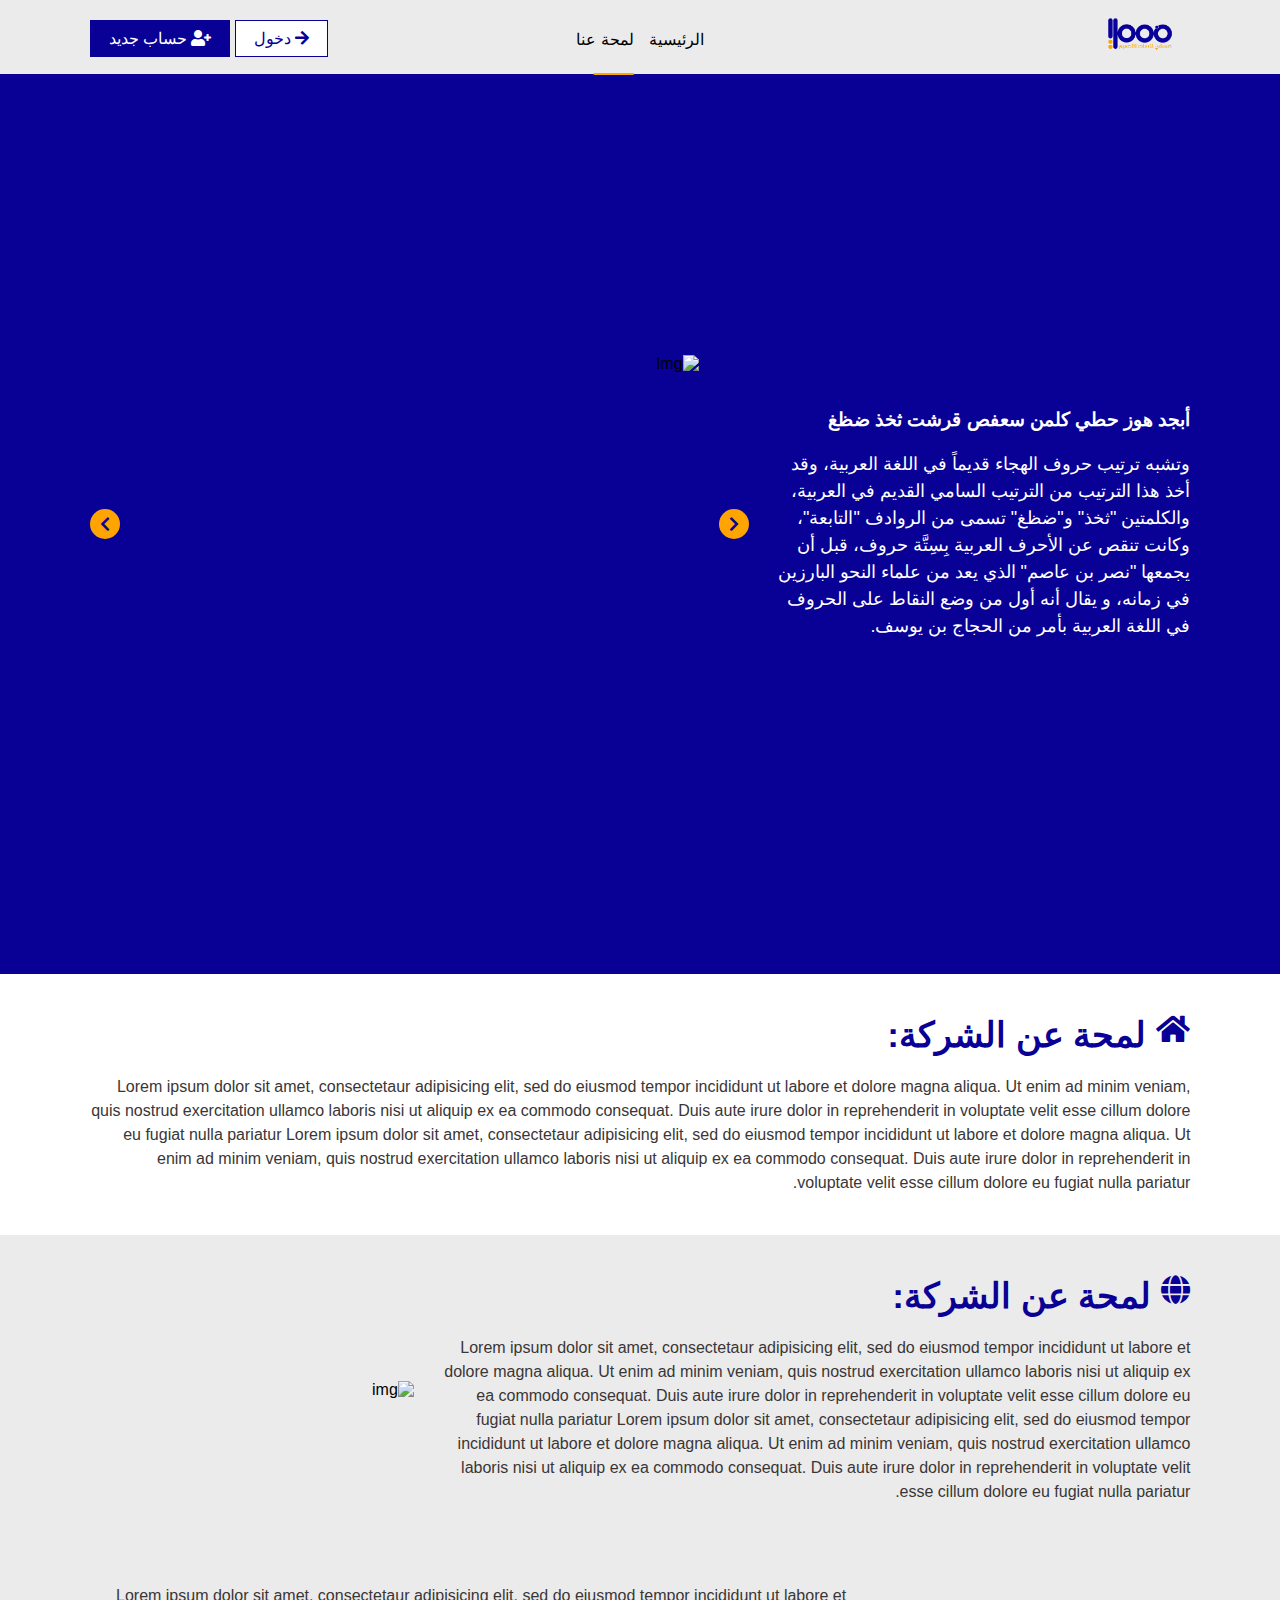
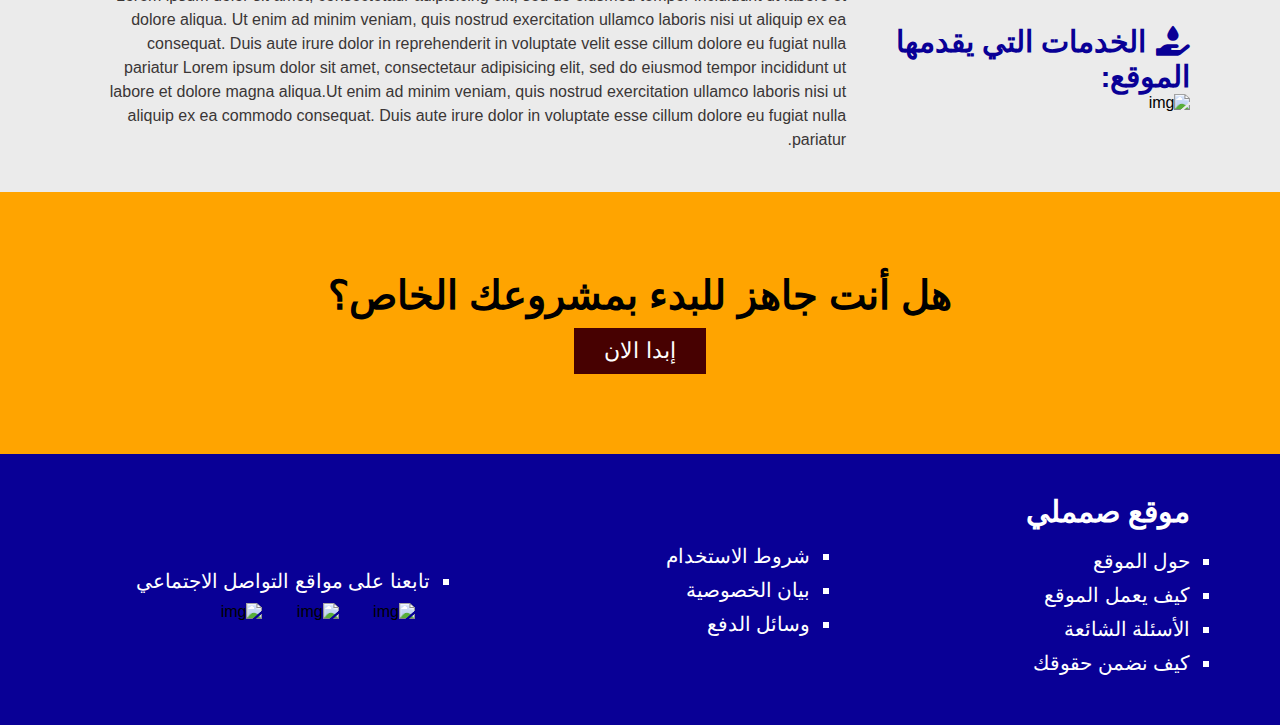
==== about.html @ 8d5beed6 "Uploads" ====
<!DOCTYPE html>
<html lang="en">

<head>
    <meta charset="UTF-8">
    <meta http-equiv="X-UA-Compatible" content="IE=edge">
    <meta name="viewport" content="width=device-width, initial-scale=1.0">
    <!-- Main Style -->
    <link rel="stylesheet" href="CSS/style.css">
    <!-- Font Awesome CDN -->
    <link rel="stylesheet" href="https://cdnjs.cloudflare.com/ajax/libs/font-awesome/5.15.3/css/all.min.css" />
    <title>Document</title>
</head>

<body>
    <!-- Start Navbar -->
    <nav>
        <div class="logo">
            <svg xmlns="http://www.w3.org/2000/svg" xmlns:xlink="http://www.w3.org/1999/xlink" width="70" height="70"
                viewBox="0 0 200 200">
                <image id="صمملي" width="200" height="200"
                    xlink:href="[data-uri]" />
            </svg>
        </div>
        <div class="other">
            <ul>
                <li><a href="index.html">الرئيسية</a></li>
                <li class="active"><a href="about.html">لمحة عنا</a></li>
            </ul>
            <div class="btns">
                <a href="acount.html"><button class="btn"><i class="fas fa-arrow-right"></i> دخول</button></a>
                <a href="new-acount.html"><button class="btn new-acount"><i class="fas fa-user-plus"></i> حساب
                        جديد</button></a>
            </div>
        </div>
    </nav>
    <!-- ENd Navbar -->

    <!-- Start Landing -->
    <section class="landing">
        <div class="content">
            <h3>أبجد هوز حطي كلمن سعفص قرشت ثخذ ضظغ</h3>
            <p>
                وتشبه ترتيب حروف الهجاء قديماً في اللغة العربية، وقد أخذ هذا الترتيب من الترتيب السامي القديم في
                العربية، والكلمتين
                "ثخذ" و"ضظغ" تسمى من الروادف "التابعة"، وكانت تنقص عن الأحرف العربية بِسِتَّة حروف، قبل أن يجمعها "نصر
                بن عاصم" الذي يعد
                من علماء النحو البارزين في زمانه، و يقال أنه أول من وضع النقاط على الحروف في اللغة العربية بأمر من
                الحجاج بن يوسف.

            </p>
        </div>
        <div class="slider">
            <i class="fas fa-chevron-right"></i>
            <img src="img/art-1.jpg" alt="Img">
            <i class="fas fa-chevron-left"></i>
        </div>
    </section>
    <!-- End Landing -->

    <!-- Start About -->
    <section class="about">
        <div class="text">
            <div>
                <i class="fas fa-home"></i>
                <h3>لمحة عن الشركة:</h3>
            </div>
            <p>Lorem ipsum dolor sit amet, consectetaur adipisicing elit, sed do eiusmod tempor incididunt ut labore et
                dolore magna
                aliqua. Ut enim ad minim veniam, quis nostrud exercitation ullamco laboris nisi ut aliquip ex ea commodo
                consequat.
                Duis aute irure dolor in reprehenderit in voluptate velit esse cillum dolore eu fugiat nulla pariatur
                Lorem ipsum dolor
                sit
                amet, consectetaur adipisicing elit, sed do eiusmod tempor incididunt ut labore et dolore magna aliqua.
                Ut enim ad
                minim veniam, quis nostrud exercitation ullamco laboris nisi ut aliquip ex ea commodo consequat. Duis
                aute irure dolor
                in reprehenderit in voluptate velit esse cillum dolore eu fugiat nulla pariatur.</p>
        </div>
    </section>
    <!-- ENd About -->

    <!-- Start About-2 -->
    <section class="about-2">
        <div class="text">
            <div>
                <i class="fas fa-globe"></i>
                <h3>لمحة عن الشركة:</h3>
            </div>
            <p>Lorem ipsum dolor sit amet, consectetaur adipisicing elit, sed do eiusmod tempor incididunt ut labore et
                dolore magna
                aliqua. Ut enim ad minim veniam, quis nostrud exercitation ullamco laboris nisi ut aliquip ex ea commodo
                consequat.
                Duis aute irure dolor in reprehenderit in voluptate velit esse cillum dolore eu fugiat nulla pariatur
                Lorem ipsum dolor
                sit
                amet, consectetaur adipisicing elit, sed do eiusmod tempor incididunt ut labore et dolore magna aliqua.
                Ut enim ad
                minim veniam, quis nostrud exercitation ullamco laboris nisi ut aliquip ex ea commodo consequat. Duis
                aute irure dolor
                in reprehenderit in voluptate velit esse cillum dolore eu fugiat nulla pariatur.</p>
        </div>
        <div class="img">
            <img src="img/computer.svg" alt="img">
        </div>
    </section>
    <!-- End About-2 -->


    <!-- Start About-2 -->
    <section class="about-2">
        <div class="img">
            <h3><i class="fas fa-hand-holding-water"></i>الخدمات التي يقدمها الموقع:</h3>
            <img src="img/computer.svg" alt="img">
        </div>
        <div class="text">
            <p>Lorem ipsum dolor sit amet, consectetaur adipisicing elit, sed do eiusmod tempor incididunt ut labore et
                dolore aliqua. Ut enim ad minim veniam, quis nostrud exercitation ullamco laboris nisi ut aliquip ex ea
                consequat. Duis aute irure dolor in reprehenderit in voluptate velit esse cillum dolore eu fugiat nulla
                pariatur Lorem ipsum dolor sit
                amet, consectetaur adipisicing elit, sed do eiusmod tempor incididunt ut labore et dolore magna
                aliqua.Ut enim ad minim veniam, quis nostrud exercitation ullamco laboris nisi ut aliquip ex ea commodo
                consequat. Duis aute irure dolor in voluptate esse cillum dolore eu fugiat nulla pariatur.
            </p>
        </div>
    </section>
    <!-- End About-2 -->

    <!-- Start Ready -->
    <section class="ready">
        <div>
            <h1>هل أنت جاهز للبدء بمشروعك الخاص؟</h1>
            <button type="button">إبدا الان</button>
        </div>
    </section>
    <!-- End Ready -->

    <!-- Start Footer -->
    <footer>
        <div class="row">
            <div class="box">
                <h3>موقع صمملي</h3>
                <ul>
                    <li>حول الموقع</li>
                    <li>كيف يعمل الموقع</li>
                    <li>الأسئلة الشائعة</li>
                    <li>كيف نضمن حقوقك</li>
                </ul>
            </div>
            <div class="box">
                <ul>
                    <li>شروط الاستخدام</li>
                    <li>بيان الخصوصية</li>
                    <li>وسائل الدفع</li>
                </ul>
            </div>
            <div class="box">
                <ul>
                    <li>تابعنا على مواقع التواصل الاجتماعي</li>
                    <img src="img/linkedin.png" alt="img">
                    <img src="img/Instagram.png" alt="img">
                    <img src="img/facebook.png" alt="img">
                </ul>
            </div>
        </div>
    </footer>
    <!-- End Footer -->

    <!-- Main JS -->
    <script src="JS/main.js"></script>
</body>

</html>
---- CSS/style.css ----
:root {
    --gray-bg: #ebebeb;
    --main-color: #090096;
    --secondary-color: #ffa400;
    --transition: 0.3s ease;
}

* {
    margin: 0;
    padding: 0;
    box-sizing: border-box;
    font-family: Arial, Helvetica, sans-serif;
    text-decoration: none;
    list-style: none;
}

body {
    direction: rtl;
}

/* Start Navbar */
nav {
    background-color: var(--gray-bg);
    padding: 0 7%;
    display: flex;
    align-items: center;
    justify-content: space-between;
}
@media (max-width: 767px) {
    nav {
        padding: 0 1%;
    }
}
nav svg {
    width: 100px;
}
nav .other {
    width: 100%;
    display: flex;
    justify-content: space-between;
}
nav .other ul {
    display: flex;
    position: absolute;
    right: 50%;
    top: 30px;
    transform: translateX(50%);
}
nav .other ul li {
    text-align: center;
    font-size: 16px;
}
nav .other ul li a {
    color: #000;
}
nav .other ul li::before {
    content: "";
    position: absolute;
    bottom: -26px;
    background-color: var(--secondary-color);
    width: 0px;
    height: 2px;
    transition: var(--transition);
}
nav .other ul li:hover:before {
    width: 45px;
}
nav .other ul li.active::before {
    width: 40px;
}
nav .other ul li:first-child {
    margin-left: 15px;
}
nav .other .btns {
    position: absolute;
    left: 7%;
    top: 20px;
}
nav .other .btns button {
    padding: 8px 18px;
    font-size: 16px;
    background-color: #fff;
    border: 1px solid var(--main-color);
    color: var(--main-color);
    transition: var(--transition);
    cursor: pointer;
}
@media (max-width: 500px) {
    nav .other .btns button {
        padding: 5px 8px;
    }
}
nav .other .btns button:hover {
    background-color: var(--main-color);
    color: #fff;
}
nav .other .btns .new-acount {
    background-color: var(--main-color);
    color: #fff;
    border: 1px solid var(--main-color);
    outline: none;
}
nav .other .btns .new-acount:hover {
    background-color: #fff;
    color: var(--main-color);
}
nav .fa-bars {
    font-size: 25px;
    color: var(--main-color);
    cursor: pointer;
    display: none;
}
@media (max-width: 767px) {
    nav .fa-bars {
        display: block;
    }
}
/* End Navbar */

/* Start landing */
.landing {
    background-color: #090096;
    padding: 0 7%;
    display: grid;
    grid-template-columns: repeat(2, 1fr);
    justify-content: space-between;
    align-items: center;
    height: 100vh;
}
@media (max-width: 1090px) {
    .landing {
        grid-template-columns: repeat(1, 1fr);
    }
}
.landing .slider {
    flex-basis: 40%;
    display: flex;
    align-items: center;
    justify-content: space-between;
}
@media (max-width: 767px) {
    .landing .slider {
        display: none;
    }
}
.landing .slider img {
    width: 559px;
    height: 339px;
    object-fit: cover;
}
.landing .slider i {
    width: 30px;
    height: 30px;
    border-radius: 50%;
    background-color: var(--secondary-color);
    color: var(--main-color);
    display: flex;
    align-items: center;
    justify-content: center;
    margin-right: 20px;
    cursor: pointer;
    transition: var(--transition);
}
.landing .slider i:hover {
    background-color: var(--main-color);
    color: var(--secondary-color);
}
.landing .slider i:first-child {
    margin-left: 20px;
}
.landing .content {
    flex-basis: 40%;
    color: #fff;
}
.landing .content h3 {
    margin-bottom: 20px;
}
.landing .content p {
    line-height: 1.5;
    font-size: 18px;
}
/* End landing */

/* Start Desgin */
.desgin {
    padding: 0 7%;
    background-color: var(--gray-bg);
}
.desgin .row {
    display: grid;
    grid-template-columns: repeat(3, 1fr);
    text-align: center;
}
@media (max-width: 991px) {
    .desgin .row {
        grid-template-columns: repeat(2, 1fr);
    }
}
@media (max-width: 767px) {
    .desgin .row {
        grid-template-columns: repeat(1, 1fr);
    }
}
.desgin .row .box {
    border-bottom: 1px solid #6a6a6a;
    padding: 40px;
}
.desgin .row .box i {
    font-size: 26px;
    color: var(--secondary-color);
}
.desgin .row .box h3 {
    margin: 15px 0;
    color: var(--main-color);
    font-weight: normal;
    font-size: 26px;
}
.desgin .row .box p {
    color: #666666;
    line-height: 1.5;
}
/* End Desgin */

/* Start how */
.how {
    padding: 0 7%;
    background-color: #090096;
}
.how .header {
    color: #fff;
}
.how .row {
    display: flex;
    align-items: center;
    justify-content: space-between;
}
.how .row .box-one {
    background-color: #fff;
    flex-basis: 50%;
    padding: 60px;
    margin-bottom: 40px;
}
@media (max-width: 767px) {
    .how .row .box-one {
        display: none;
    }
}
.how .row .box-one img {
    width: 100%;
}
.how .row .list .box {
    display: flex;
    align-items: center;
    margin-bottom: 40px;
}
.how .row .list .box .number {
    display: flex;
    align-items: center;
    justify-content: center;
    width: 40px;
    height: 40px;
    background-color: var(--secondary-color);
    border-radius: 50%;
    color: var(--main-color);
    margin-left: 40px;
    font-weight: bold;
    font-size: 30px;
}
.how .row .list .box div {
    color: #fff;
}
.how .row .list .box div h3 {
    margin-bottom: 10px;
}
/* End how */

/* Start feature */
.feature {
    background: var(--gray-bg);
    padding: 40px 7%;
}
.feature h3 {
    color: var(--secondary-color);
    font-size: 30px;
}
.feature .row {
    margin-top: 60px;
}
.feature .row div {
    padding: 0 14%;
    display: flex;
    justify-content: space-between;
}
@media (max-width: 767px) {
    .feature .row div {
        flex-direction: column;
    }
}
.feature .row .box li {
    font-style: italic;
    margin: 20px 0;
}
.feature .row div li::before {
    content: "";
    position: absolute;
    margin-right: -60px;
    margin-top: -10px;
    width: 30px;
    height: 30px;
    border-radius: 50%;
    border: 3px dashed var(--main-color);
}
/* End feature */

/* Start main-border */
.main-border {
    padding: 50px 7%;
}
.main-border .row {
    display: flex;
    justify-content: space-between;
    position: relative;
}
@media (max-width: 991px) {
    .main-border .row {
        flex-direction: column;
    }
    .main-border .row .box {
        margin: 40px 0;
    }
}
.main-border .row::before {
    content: "";
    position: absolute;
    top: 50%;
    left: 50%;
    transform: translate(-50%, -50%);
    width: 2px;
    height: 100%;
    background: #888888;
}
@media (max-width: 991px) {
    .main-border .row::before {
        display: none;
    }
}
.main-border .border {
    margin-top: 20px;
    width: 400px;
    height: 200px;
    background: #ddd;
    border: 20px solid var(--main-color);
}
@media (max-width: 991px) {
    .main-border .border {
        width: 100%;
    }
}
.main-border .border-add {
    border: 20px solid var(--secondary-color);
}
.main-border .box h3 {
    font-weight: normal;
    color: var(--secondary-color);
}
.main-border .box .text {
    color: var(--main-color);
}
/* End main-border */

/* Start accordon */
.accordon {
    background: var(--gray-bg);
    padding: 40px 7%;
}
.accordon h3 {
    font-size: 30px;
    color: var(--main-color);
}
.accordon .row {
    margin-top: 40px;
}
.accordon .row .box {
    overflow: hidden;
    border-bottom: 1px solid #000;
    height: 45px;
    margin: 20px 0;
    cursor: pointer;
    transition: var(--transition);
}
.accordon .row .box.active {
    height: 150px;
}
.accordon .row .box.active i {
    transition: var(--transition);
    transform: rotate(180deg);
}
.accordon .row .box div {
    display: flex;
    justify-content: space-between;
    margin-bottom: 20px;
}
.accordon .row .box div h4 {
    font-size: 26px;
    user-select: none;
}
.accordon .row .box p {
    margin: 10px 0;
    line-height: 1.5;
    user-select: none;
}
/* End accordon */

/* Start Footer */
footer {
    padding: 40px 7%;
    background-color: #090096;
}
footer .row {
    display: grid;
    grid-template-columns: repeat(3, 1fr);
    align-items: center;
    gap: 40px;
}
@media (max-width: 767px) {
    footer .row {
        grid-template-columns: repeat(2, 1fr);
    }
}
@media (max-width: 500px) {
    footer .row {
        grid-template-columns: repeat(1, 1fr);
    }
}
footer .row .box h3 {
    font-size: 30px;
    margin-bottom: 20px;
    color: #fff;
}
footer .row .box ul li {
    list-style-type: square;
    color: #fff;
    margin: 10px 0;
    font-size: 20px;
    cursor: pointer;
}
footer .row .box img {
    width: 30px;
    margin: auto 15px;
}
/* End Footer */

/* Start about */
.about {
    padding: 40px 7%;
}
.about .text div {
    display: flex;
    color: var(--main-color);
    font-size: 30px;
    margin-bottom: 20px;
}
.about .text div i {
    margin-left: 10px;
}
.about .text p {
    line-height: 1.5;
    color: #3a3636;
}
/* End about */

/* Start about-2 */
.about-2 {
    padding: 40px 7%;
    background: var(--gray-bg);
    display: flex;
    align-items: center;
    justify-content: space-between;
    gap: 20px;
}
.about-2 .text {
    flex-basis: 70%;
}
@media (max-width: 767px) {
    .about-2 .text {
        flex-basis: 100%;
    }
}
.about-2 .text div {
    display: flex;
    color: var(--main-color);
    font-size: 30px;
    margin-bottom: 20px;
}
.about-2 .text div i {
    margin-left: 10px;
}
.about-2 .text p {
    line-height: 1.5;
    color: #3a3636;
}
.about-2 .img {
    flex-basis: 30%;
}
.about-2 .img h3 {
    color: var(--main-color);
    font-size: 30px;
}
.about-2 .img h3 i {
    margin-left: 10px;
}

@media (max-width: 767px) {
    .about-2 .img {
        display: none;
    }
}
.about-2 .img img {
    width: 100%;
}
/* End about-2 */

/* Start ready */
.ready {
    background: var(--secondary-color);
    padding: 80px;
    text-align: center;
}
.ready h1 {
    font-size: 40px;
}
@media (max-width: 767px) {
    .ready h1 {
        font-size: 20px;
    }
}
.ready button {
    margin-top: 10px;
    padding: 10px 30px;
    color: #fff;
    background: #470101;
    border: none;
    outline: none;
    font-size: 22px;
}
/* End ready */

/* Start landing-new */
.landing-new {
    padding: 40px 15%;
    display: grid;
    grid-template-columns: repeat(2, 1fr);
    justify-content: space-between;
    align-items: center;
}
@media (max-width: 991px) {
    .landing-new {
        grid-template-columns: repeat(1, 1fr);
        justify-content: center;
    }
}
.landing-new .content {
    text-align: center;
}
.landing-new .content .icon {
    background: var(--main-color);
    width: 180px;
    height: 180px;
    border-radius: 10px;
    display: flex;
    align-items: center;
    justify-content: center;
    flex-direction: column;
    color: #fff;
    margin: auto;
    margin-bottom: 20px;
}
.landing-new .content .icon i {
    margin-bottom: 10px;
    font-size: 30px;
}
.landing-new .content .content p {
    margin-top: 10px;
    line-height: 1.5;
}
.landing-new .form {
    background: var(--gray-bg);
    padding: 40px;
    height: 500px;
    width: 400px;
}
@media (max-width: 991px) {
    .landing-new .form {
        margin: 10px auto;
    }
}
.landing-new .form .box {
    background: #fff;
    border: 1px solid var(--main-color);
    margin: 20px 0;
    padding: 10px;
    color: var(--main-color);
    border-radius: 10px;
    overflow: hidden;
}
.landing-new .form .box input {
    border: none;
    height: 100%;
    width: 100%;
    outline: none;
    caret-color: var(--main-color);
}
.landing-new .form .btn {
    margin: auto;
    display: block;
    padding: 8px 20px;
    background: var(--main-color);
    border: none;
    color: #fff;
    font-size: 22px;
    cursor: pointer;
    border-radius: 10px;
    transition: var(--transition);
}
.landing-new .form .btn:hover {
    background: #fff;
    color: var(--main-color);
}
.landing-new .new {
    background: var(--secondary-color) !important;
}
.form-2 {
    height: 300px !important;
}
.form-2 .box {
    color: var(--secondary-color) !important;
    border: 1px solid var(--secondary-color) !important;
}
.form-2 .btn {
    background: var(--secondary-color) !important;
}
.form-2 .btn:hover {
    background: #fff !important;
    color: var(--secondary-color) !important;
}
/* End landing-new */

/* Start uitilites */
.header {
    text-align: center;
    color: var(--main-color);
    font-size: 30px;
    padding: 60px 0;
}
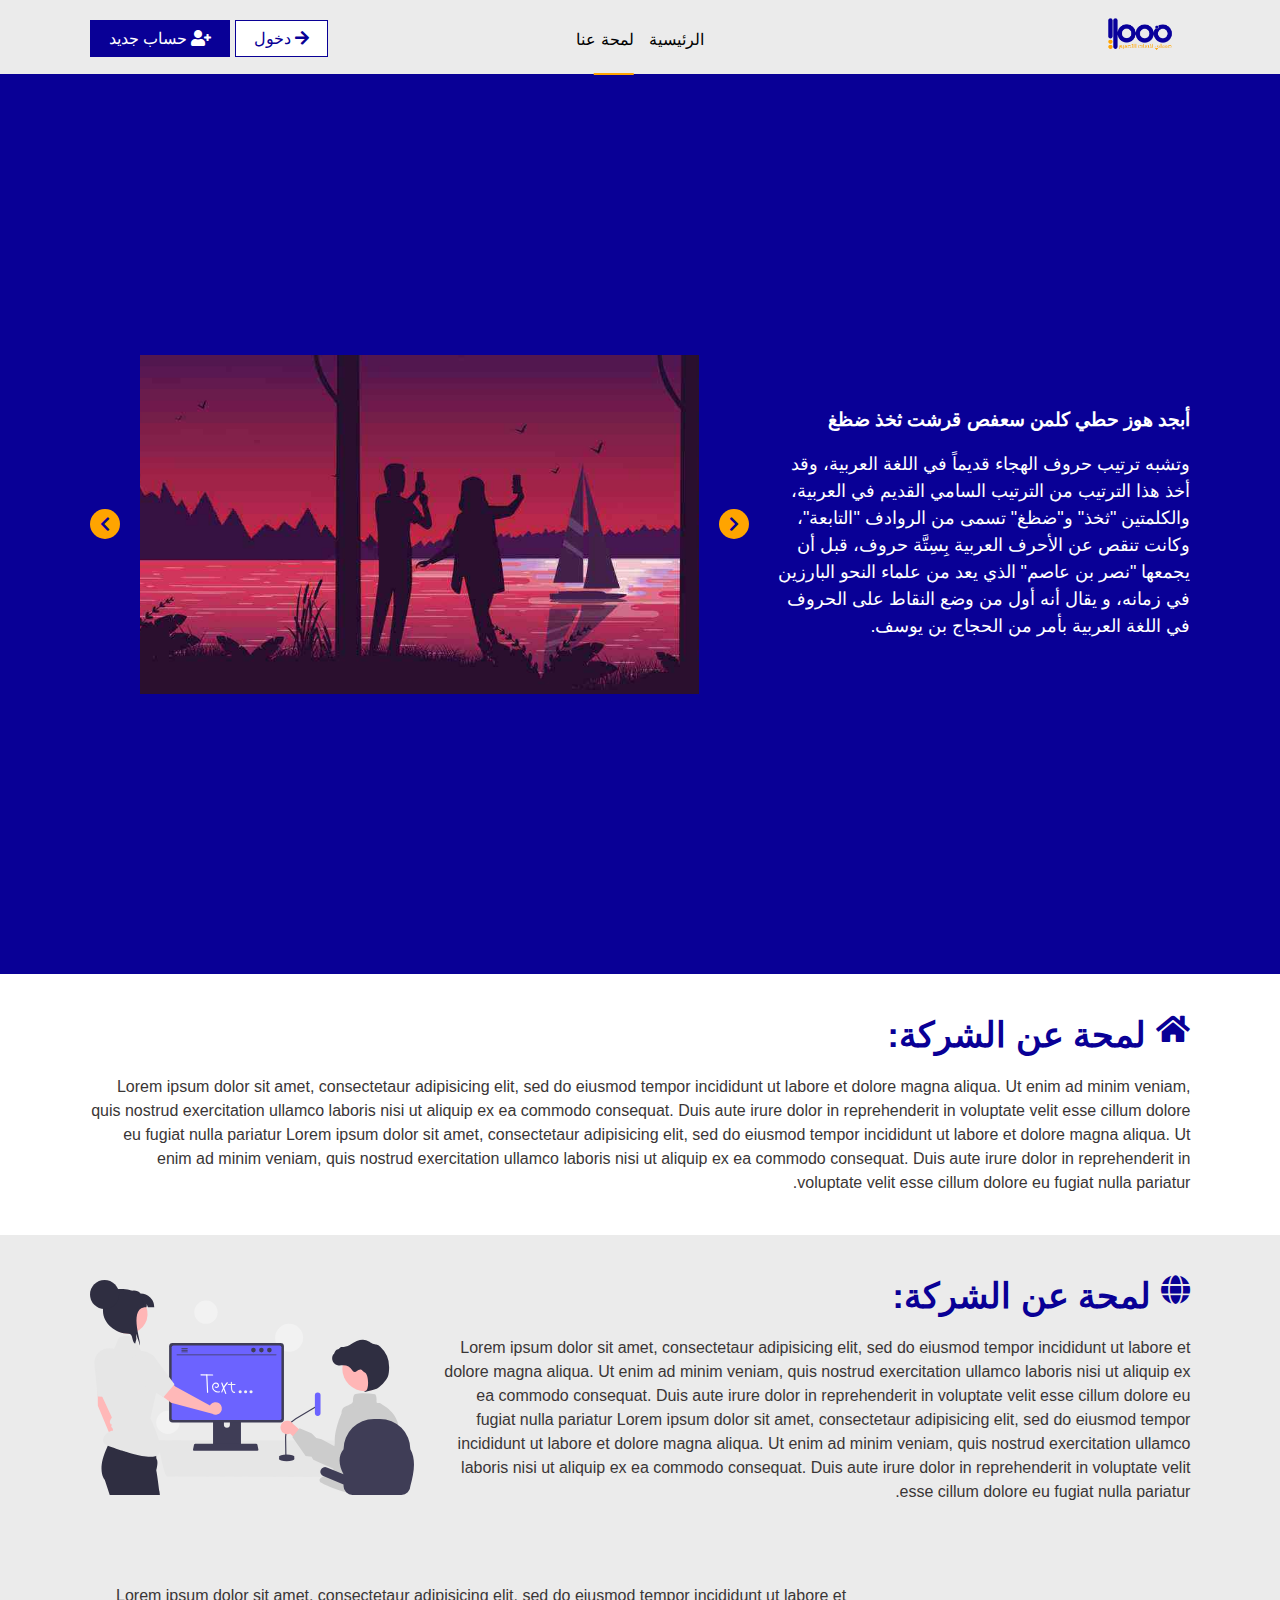
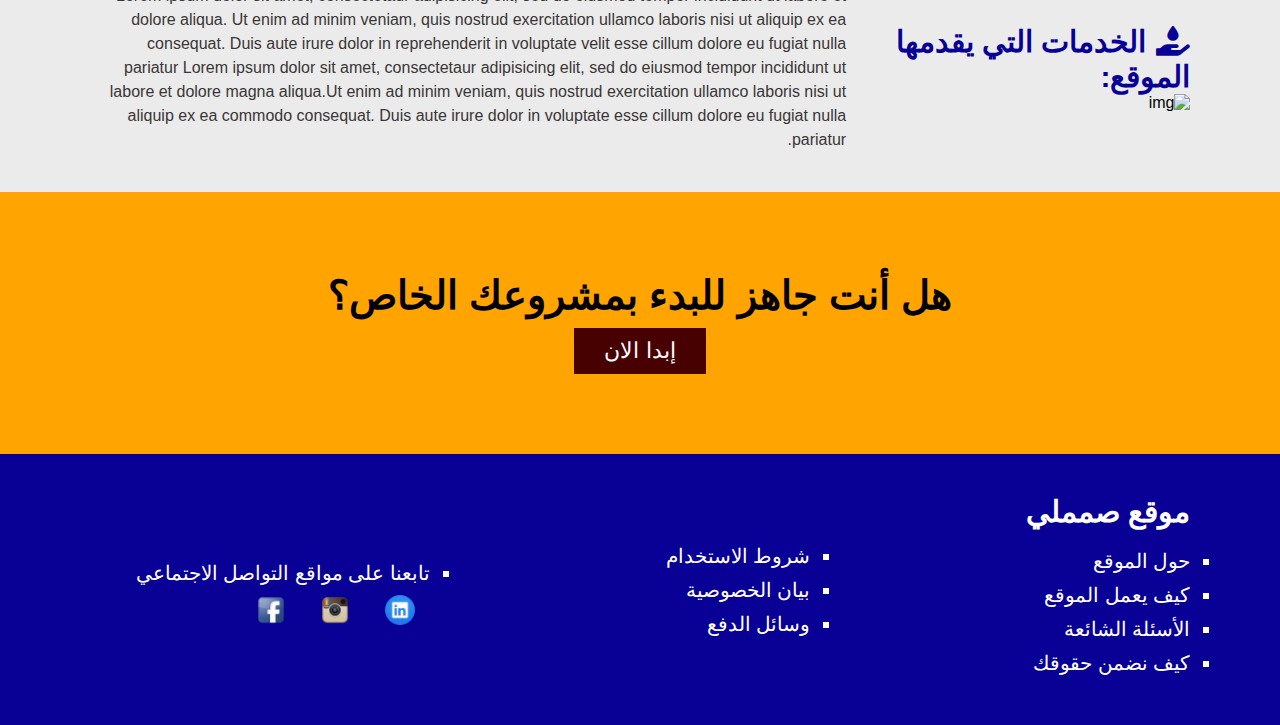
==== commit 6483809f: "Update about.html" ====
--- a/about.html
+++ b/about.html
@@ -52,7 +52,7 @@
         </div>
         <div class="slider">
             <i class="fas fa-chevron-right"></i>
-            <img src="img/art-1.jpg" alt="Img">
+            <img src="Img/art-1.jpg" alt="Img">
             <i class="fas fa-chevron-left"></i>
         </div>
     </section>
@@ -102,7 +102,7 @@
                 in reprehenderit in voluptate velit esse cillum dolore eu fugiat nulla pariatur.</p>
         </div>
         <div class="img">
-            <img src="img/computer.svg" alt="img">
+            <img src="Img/computer.svg" alt="img">
         </div>
     </section>
     <!-- End About-2 -->
@@ -158,9 +158,9 @@
             <div class="box">
                 <ul>
                     <li>تابعنا على مواقع التواصل الاجتماعي</li>
-                    <img src="img/linkedin.png" alt="img">
-                    <img src="img/Instagram.png" alt="img">
-                    <img src="img/facebook.png" alt="img">
+                    <img src="Img/linkedin.png" alt="img">
+                    <img src="Img/Instagram.png" alt="img">
+                    <img src="Img/facebook.png" alt="img">
                 </ul>
             </div>
         </div>
@@ -171,4 +171,4 @@
     <script src="JS/main.js"></script>
 </body>
 
-</html>+</html>
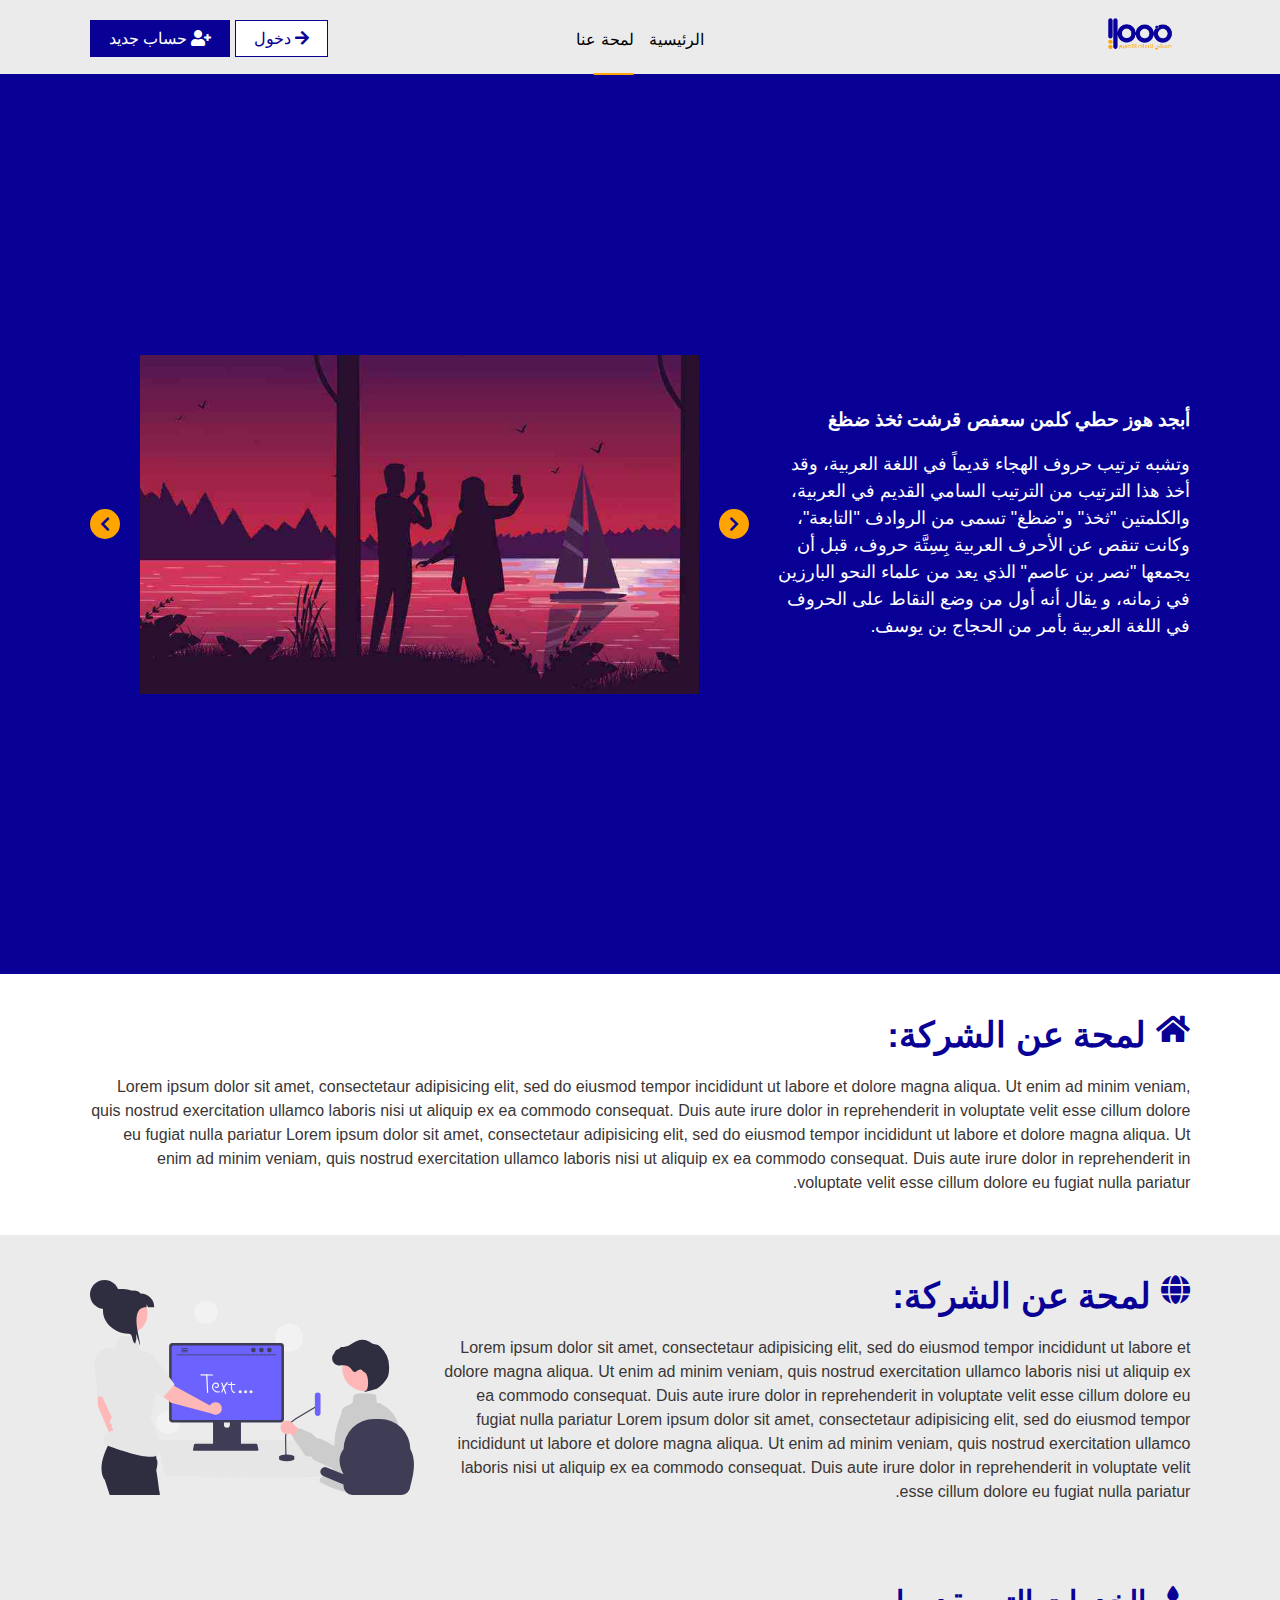
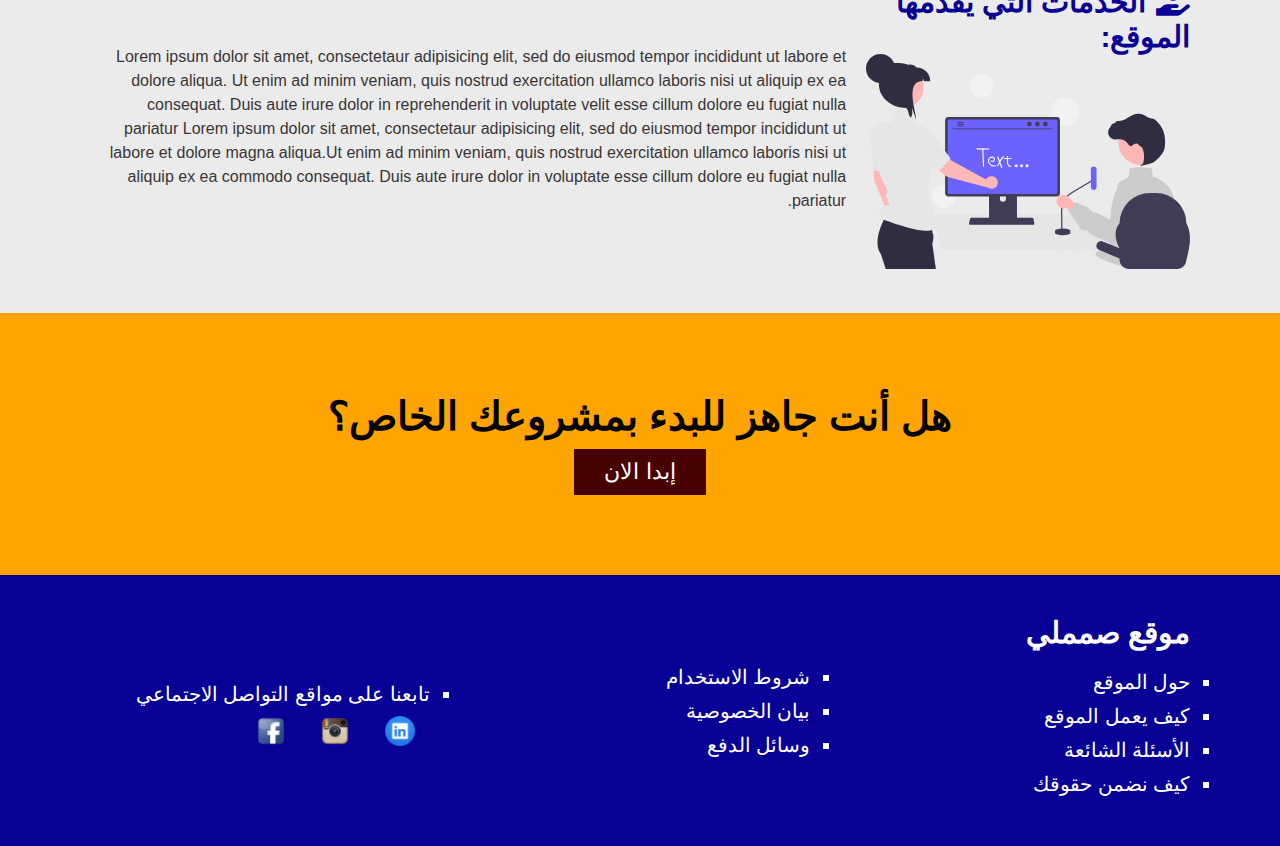
==== commit c536f3b2: "Update about.html" ====
--- a/about.html
+++ b/about.html
@@ -112,7 +112,7 @@
     <section class="about-2">
         <div class="img">
             <h3><i class="fas fa-hand-holding-water"></i>الخدمات التي يقدمها الموقع:</h3>
-            <img src="img/computer.svg" alt="img">
+            <img src="Img/computer.svg" alt="img">
         </div>
         <div class="text">
             <p>Lorem ipsum dolor sit amet, consectetaur adipisicing elit, sed do eiusmod tempor incididunt ut labore et
